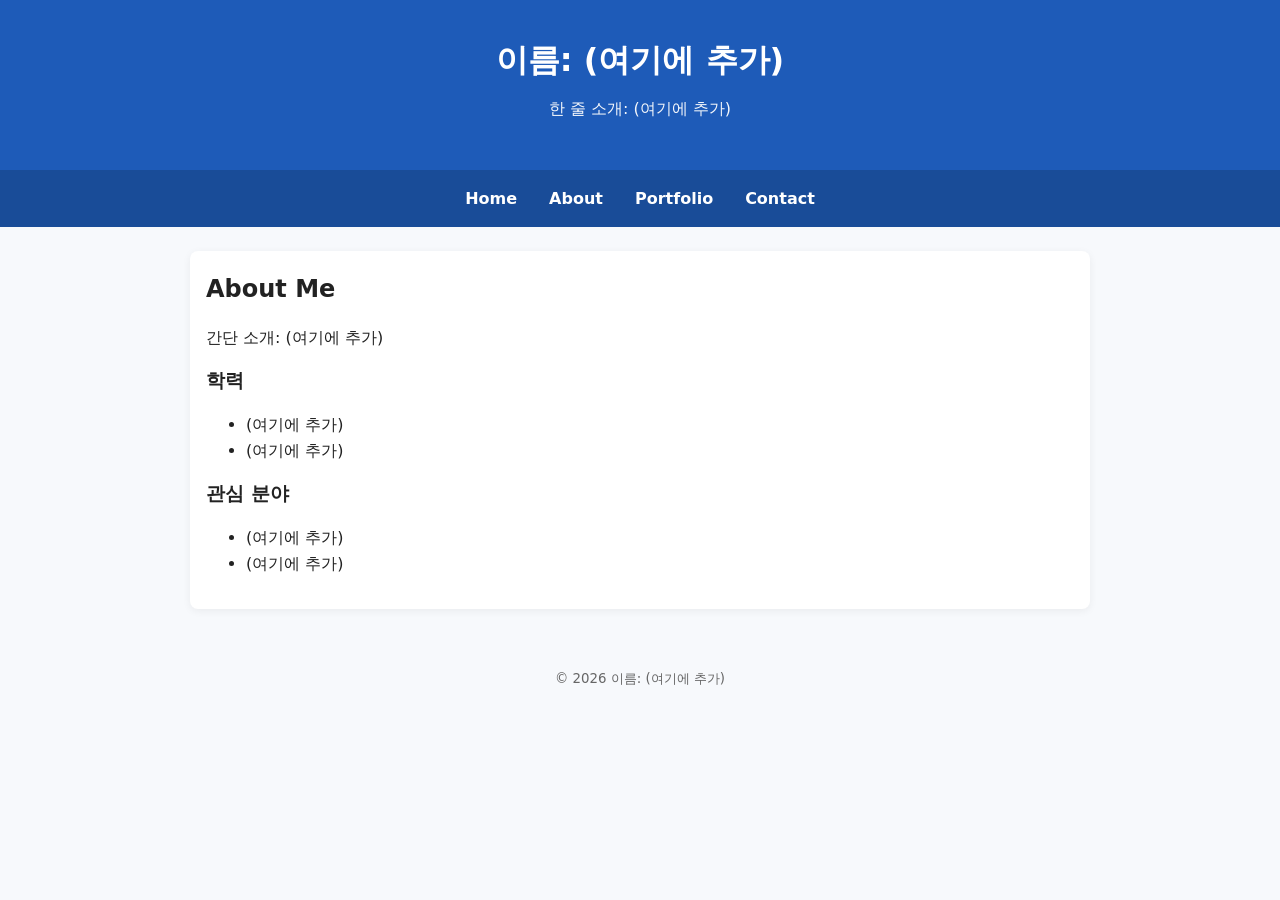
==== about.html @ bfb57ec0 "26.04.28. basic template" ====
<!DOCTYPE html>
<html lang="ko">
<head>
  <meta charset="UTF-8" />
  <meta name="viewport" content="width=device-width, initial-scale=1.0"/>
  <title>인터넷활용 실습 템플릿</title>
  <link rel="stylesheet" href="style.css">
</head>
<body>
<header>
  <h1>이름: (여기에 추가)</h1>
  <p class="subtitle">한 줄 소개: (여기에 추가)</p>
</header>
<nav>
  <a href="index.html">Home</a>
  <a href="about.html">About</a>
  <a href="portfolio.html">Portfolio</a>
  <a href="contact.html">Contact</a>
</nav>
<main class="container">
<section>
  <h2>About Me</h2>
  <p>간단 소개: (여기에 추가)</p>
  <h3>학력</h3>
  <ul>
    <li>(여기에 추가)</li>
    <li>(여기에 추가)</li>
  </ul>
  <h3>관심 분야</h3>
  <ul>
    <li>(여기에 추가)</li>
    <li>(여기에 추가)</li>
  </ul>
</section>
</main>
<footer>
  <small>&copy; <span id="year"></span> 이름: (여기에 추가)</small>
</footer>
<script src="script.js"></script>
</body>
</html>
---- style.css ----
/* =============================================================
   색상 테마는 "여기"에서 바꿉니다. (파랑 계열 기본)
   원하는 색상 코드로 아래 4가지만 바꿔보세요.
   ------------------------------------------------------------- */
:root {
  --primary: #1e5bb8;      /* 메인 포인트 색상 */
  --primary-dark: #194c98; /* 호버/진한 포인트 */
  --bg: #f7f9fc;           /* 전체 배경 색 */
  --text: #222222;         /* 본문 글자 색 */
}
/* ============================================================= */

* { box-sizing: border-box; }
body {
  margin: 0;
  font-family: system-ui, -apple-system, "Segoe UI", Roboto, "Noto Sans KR", Arial, sans-serif;
  background: var(--bg);
  color: var(--text);
  line-height: 1.6;
}

header {
  padding: 2rem 1rem;
  text-align: center;
  background: var(--primary);
  color: #ffffff;
}
header .subtitle { margin-top: .25rem; opacity: .95; }

nav {
  background: var(--primary-dark);
  display: flex;
  gap: 1rem;
  padding: .75rem 1rem;
  justify-content: center;
  flex-wrap: wrap;
}
nav a {
  color: #ffffff;
  text-decoration: none;
  font-weight: 600;
  padding: .25rem .5rem;
}
nav a:hover { text-decoration: underline; }

.container {
  max-width: 900px;
  margin: 1.5rem auto;
  padding: 1rem;
  background: #ffffff;
  border-radius: 8px;
  box-shadow: 0 2px 8px rgba(0,0,0,.06);
}

section { margin-bottom: 1rem; }
h1, h2, h3 { margin: .2rem 0 .6rem; }

.contact-form {
  display: grid;
  grid-template-columns: 1fr;
  gap: .5rem;
  margin-top: 1rem;
}
input, textarea {
  width: 100%;
  padding: .6rem;
  border: 1px solid #ddd;
  border-radius: 6px;
  font: inherit;
}
button {
  padding: .6rem .8rem;
  border: none;
  border-radius: 6px;
  background: var(--primary);
  color: #fff;
  cursor: pointer;
  font-weight: 600;
}
button:hover { background: var(--primary-dark); }

footer {
  text-align: center;
  padding: 2rem 1rem;
  color: #666;
}

@media (max-width: 600px) {
  header h1 { font-size: 1.25rem; }
  .container { margin: 1rem; padding: .75rem; }
}
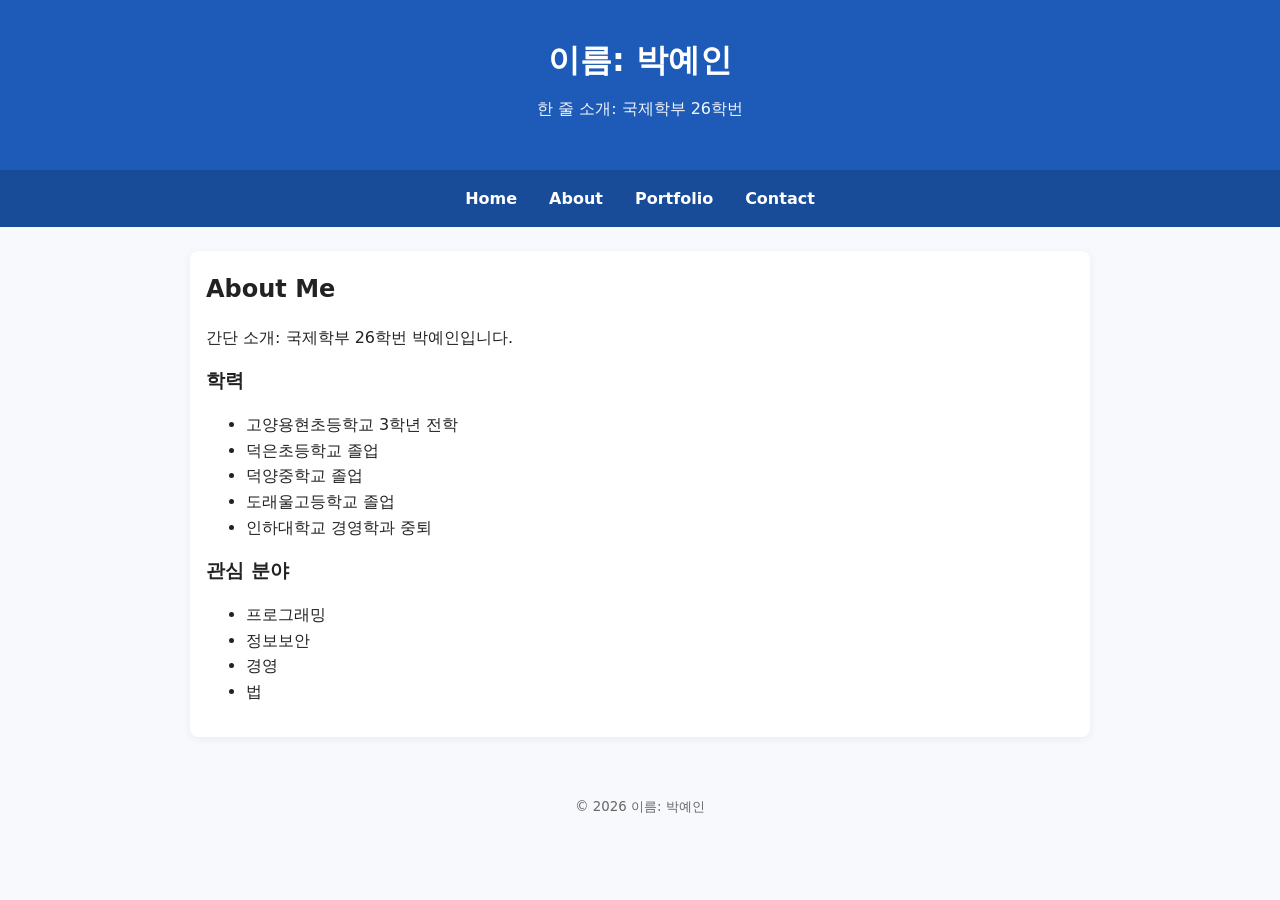
==== commit 56d799ce: "Update personal information in about.html" ====
--- a/about.html
+++ b/about.html
@@ -8,8 +8,8 @@
 </head>
 <body>
 <header>
-  <h1>이름: (여기에 추가)</h1>
-  <p class="subtitle">한 줄 소개: (여기에 추가)</p>
+  <h1>이름: 박예인</h1>
+  <p class="subtitle">한 줄 소개: 국제학부 26학번</p>
 </header>
 <nav>
   <a href="index.html">Home</a>
@@ -20,21 +20,26 @@
 <main class="container">
 <section>
   <h2>About Me</h2>
-  <p>간단 소개: (여기에 추가)</p>
+  <p>간단 소개: 국제학부 26학번 박예인입니다.</p>
   <h3>학력</h3>
   <ul>
-    <li>(여기에 추가)</li>
-    <li>(여기에 추가)</li>
+    <li>고양용현초등학교 3학년 전학</li>
+    <li>덕은초등학교 졸업</li>
+    <li>덕양중학교 졸업</li>
+    <li>도래울고등학교 졸업</li>
+    <li>인하대학교 경영학과 중퇴</li>
   </ul>
   <h3>관심 분야</h3>
   <ul>
-    <li>(여기에 추가)</li>
-    <li>(여기에 추가)</li>
+    <li>프로그래밍</li>
+    <li>정보보안</li>
+    <li>경영</li>
+    <li>법</li>
   </ul>
 </section>
 </main>
 <footer>
-  <small>&copy; <span id="year"></span> 이름: (여기에 추가)</small>
+  <small>&copy; <span id="year"></span> 이름: 박예인</small>
 </footer>
 <script src="script.js"></script>
 </body>
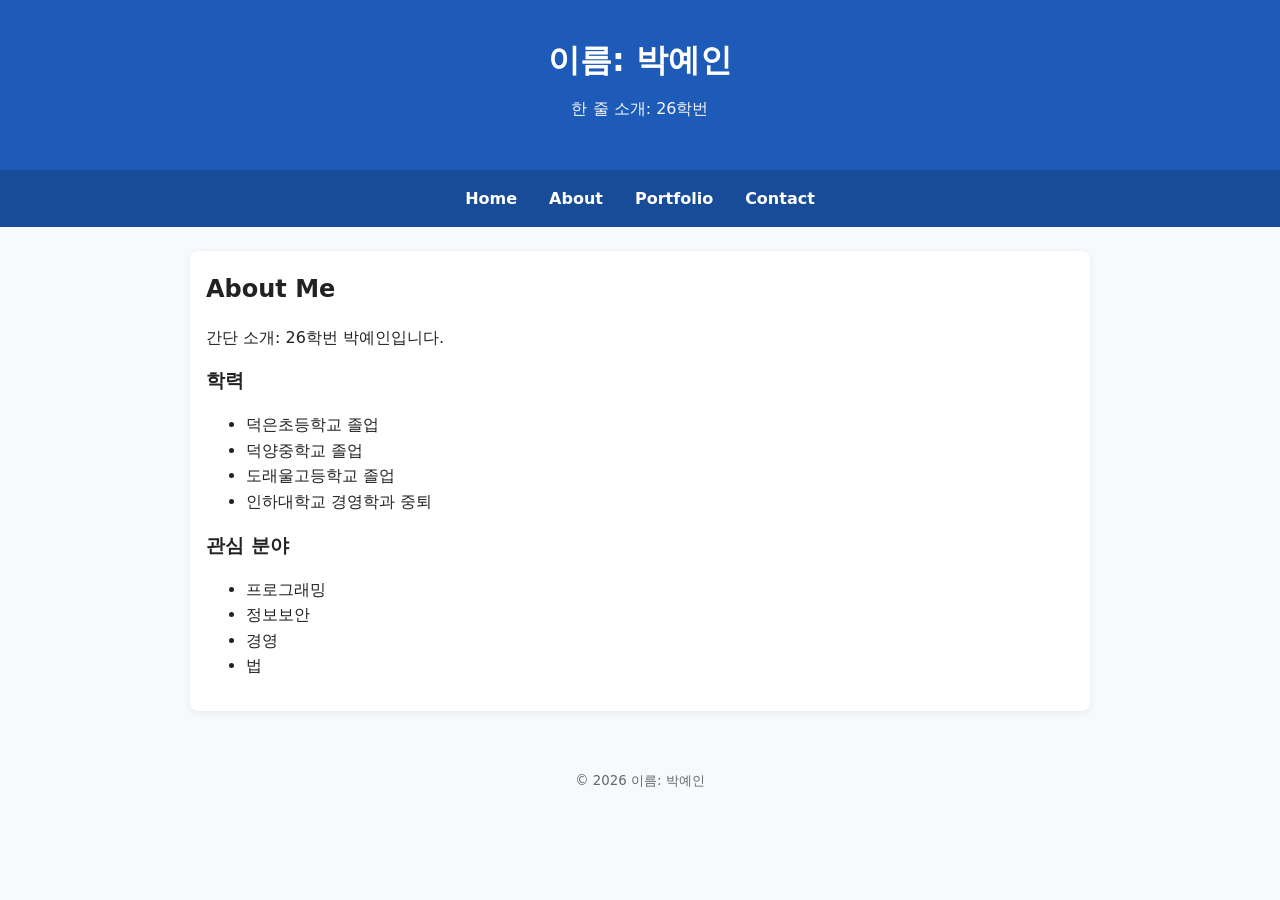
==== commit 7048d189: "Revise introduction in about.html Updated the introduction and education details." ====
--- a/about.html
+++ b/about.html
@@ -9,7 +9,7 @@
 <body>
 <header>
   <h1>이름: 박예인</h1>
-  <p class="subtitle">한 줄 소개: 국제학부 26학번</p>
+  <p class="subtitle">한 줄 소개: 26학번</p>
 </header>
 <nav>
   <a href="index.html">Home</a>
@@ -20,10 +20,9 @@
 <main class="container">
 <section>
   <h2>About Me</h2>
-  <p>간단 소개: 국제학부 26학번 박예인입니다.</p>
+  <p>간단 소개: 26학번 박예인입니다.</p>
   <h3>학력</h3>
   <ul>
-    <li>고양용현초등학교 3학년 전학</li>
     <li>덕은초등학교 졸업</li>
     <li>덕양중학교 졸업</li>
     <li>도래울고등학교 졸업</li>
